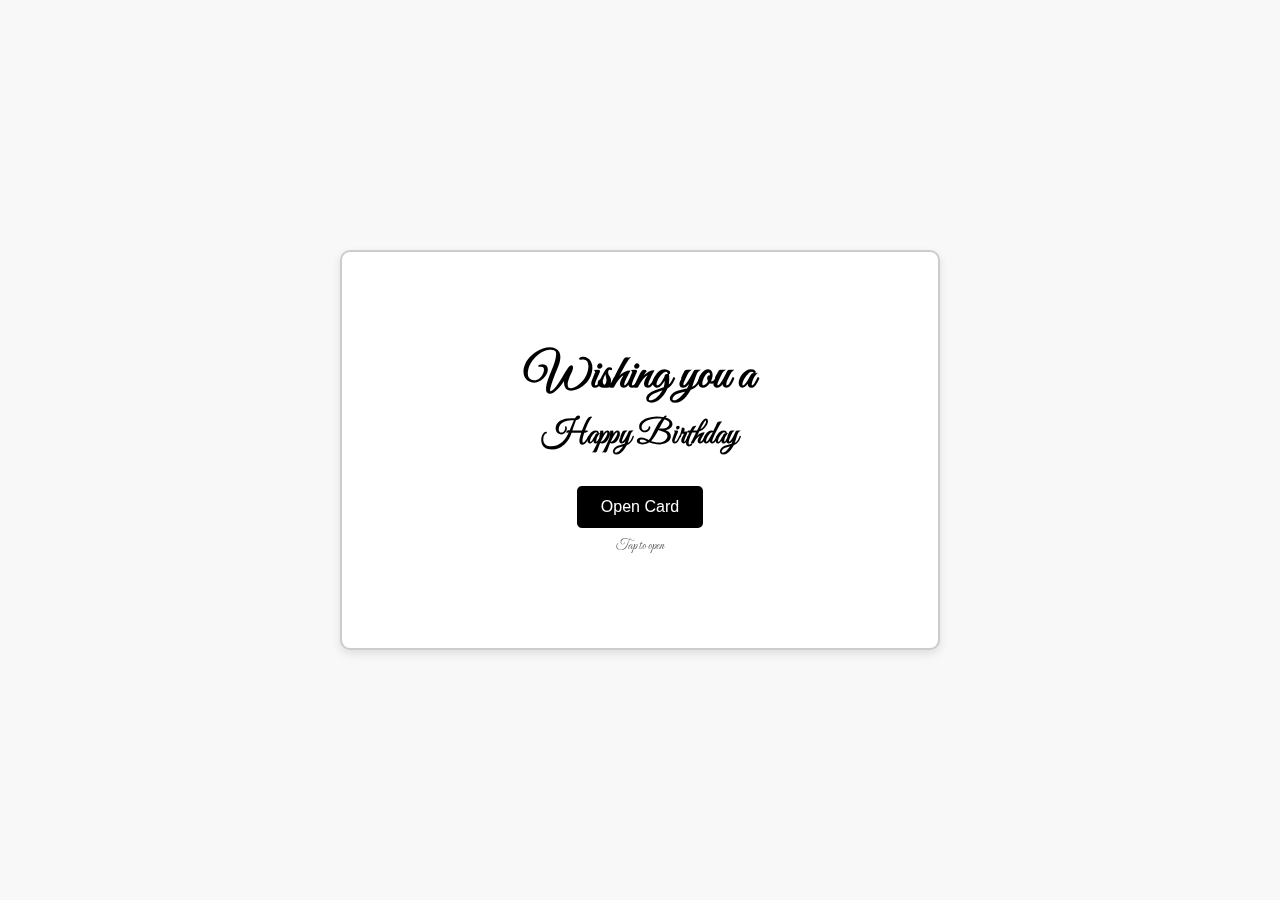
==== index.html @ b76478bc "Rename Index.html to index.html" ====
<!DOCTYPE html>
<html lang="en">
<head>
  <meta charset="UTF-8">
  <!-- Ensures proper scaling on mobile devices -->
  <meta name="viewport" content="width=device-width, initial-scale=1.0">
  <title>Happy Birthday Card</title>
  <link rel="stylesheet" href="styles.css">
  <!-- Fancy font for that celebratory feel -->
  <link href="https://fonts.googleapis.com/css2?family=Great+Vibes&display=swap" rel="stylesheet">
</head>
<body>
  <main class="card-container">
    <div class="flip-card" id="card">
      <div class="flip-card-inner">
        <!-- Front cover -->
        <section class="flip-card-front" aria-label="Birthday Card Front">
          <h1>Wishing you a</h1>
          <h2>Happy Birthday</h2>
          <button aria-label="Open Card">Open Card</button>
          <!-- Optional hint for touch devices -->
          <small class="flip-hint">Tap to open</small>
        </section>
        <!-- Inside of the card -->
        <section class="flip-card-back" aria-label="Birthday Card Inside">
          <p>Dear Lesley / Mum,</p>
          <p>
            On your special day, I wish that every heartfelt dream you hold becomes a beautiful reality. I send my warmest blessings to you and Dad, and I hope your love continues to flourish with every new adventure you share.
          </p>
          <p>
            May your day be filled with laughter, joy, and cherished moments, and may many more happy days come your way.
          </p>
          <p>
            With all our love,<br> Bill, Julia, Aidan, Chloe
          </p>
          <h3>Photo Slideshow of Family Moments</h3>
          <div class="slideshow">
            <img src="Images/familyPhoto.jpg" alt="Family Dinner">
            <img src="Images/ianLesleyBar.jpg" alt="Ian and Leslie Bar">
            <img src="Images/Koala.jpeg" alt="Koala Photo">
            <img src="Images/BLG.jpg" alt="Babs Photo">
          </div>
          <button aria-label="Return to Front Cover">Return</button>
        </section>
      </div>
    </div>
  </main>
  <script src="script.js"></script>
</body>
</html>
---- styles.css ----
/* Global reset */
* {
  margin: 0;
  padding: 0;
  box-sizing: border-box;
}

/* Base styling for the page */
body {
  font-family: 'Great Vibes', cursive, Arial, sans-serif;
  display: flex;
  justify-content: center;
  align-items: center;
  background-color: #f8f8f8;
  height: 100vh;
}

/* Main container for semantic structure */
.card-container {
  width: 90%;
  max-width: 600px;
  margin: 0 auto;
}

/* Flip card container with 3D perspective */
.flip-card {
  background-color: transparent;
  width: 100%;
  height: 400px;
  perspective: 1000px;
}

/* Inner container holding both card faces */
.flip-card-inner {
  position: relative;
  width: 100%;
  height: 100%;
  transition: transform 0.8s ease-in-out;
  transform-style: preserve-3d;
}

/* Flip effect when the 'flipped' class is applied */
.flip-card.flipped .flip-card-inner {
  transform: rotateY(180deg);
}

/* Styling for front and back faces */
.flip-card-front,
.flip-card-back {
  position: absolute;
  width: 100%;
  height: 100%;
  backface-visibility: hidden;
  border: 2px solid #ccc;
  border-radius: 10px;
  background-color: #fff;
  padding: 40px;
  display: flex;
  flex-direction: column;
  justify-content: center;
  align-items: center;
  box-shadow: 0 4px 10px rgba(0, 0, 0, 0.1);
}

/* Back face rotated */
.flip-card-back {
  transform: rotateY(180deg);
}

/* Front face text styling */
.flip-card-front h1 {
  font-size: 3em;
  margin: 0;
}
.flip-card-front h2 {
  font-size: 2em;
  margin: 10px 0;
}
.flip-hint {
  font-size: 0.8em;
  color: #666;
  margin-top: 10px;
}

/* Button styling */
button {
  background-color: #000;
  color: #fff;
  border: none;
  padding: 12px 24px;
  font-size: 16px;
  cursor: pointer;
  margin-top: 20px;
  border-radius: 5px;
  transition: background-color 0.3s ease;
}
button:hover {
  background-color: #333;
}

/* Slideshow container styling */
.slideshow {
  position: relative;
  width: 100%;
  height: auto;
  margin-top: 20px;
  overflow: hidden;
}

/* Each slideshow image is absolutely positioned and faded in/out */
.slideshow img {
  position: absolute;
  top: 0;
  left: 0;
  width: 100%;
  height: auto;
  opacity: 0;
  animation: fadeAnimation 20s infinite;
}

/* Animation delays for 4 images (20s cycle) */
.slideshow img:nth-child(1) {
  animation-delay: 0s;
}
.slideshow img:nth-child(2) {
  animation-delay: 5s;
}
.slideshow img:nth-child(3) {
  animation-delay: 10s;
}
.slideshow img:nth-child(4) {
  animation-delay: 15s;
}

/* Keyframes for fade animation over a 20s cycle */
@keyframes fadeAnimation {
  0% { opacity: 0; }
  2% { opacity: 1; }   /* Fade in quickly (~0.4s) */
  18% { opacity: 1; }  /* Remain visible for ~3.2s */
  20% { opacity: 0; }  /* Fade out quickly */
  100% { opacity: 0; }
}

/* Responsive adjustments */
@media (max-width: 600px) {
  .flip-card {
    height: 350px;
  }
  .flip-card-front h1 {
    font-size: 2em;
  }
  .flip-card-front h2 {
    font-size: 1.5em;
  }
  button {
    font-size: 14px;
    padding: 10px 20px;
  }
}
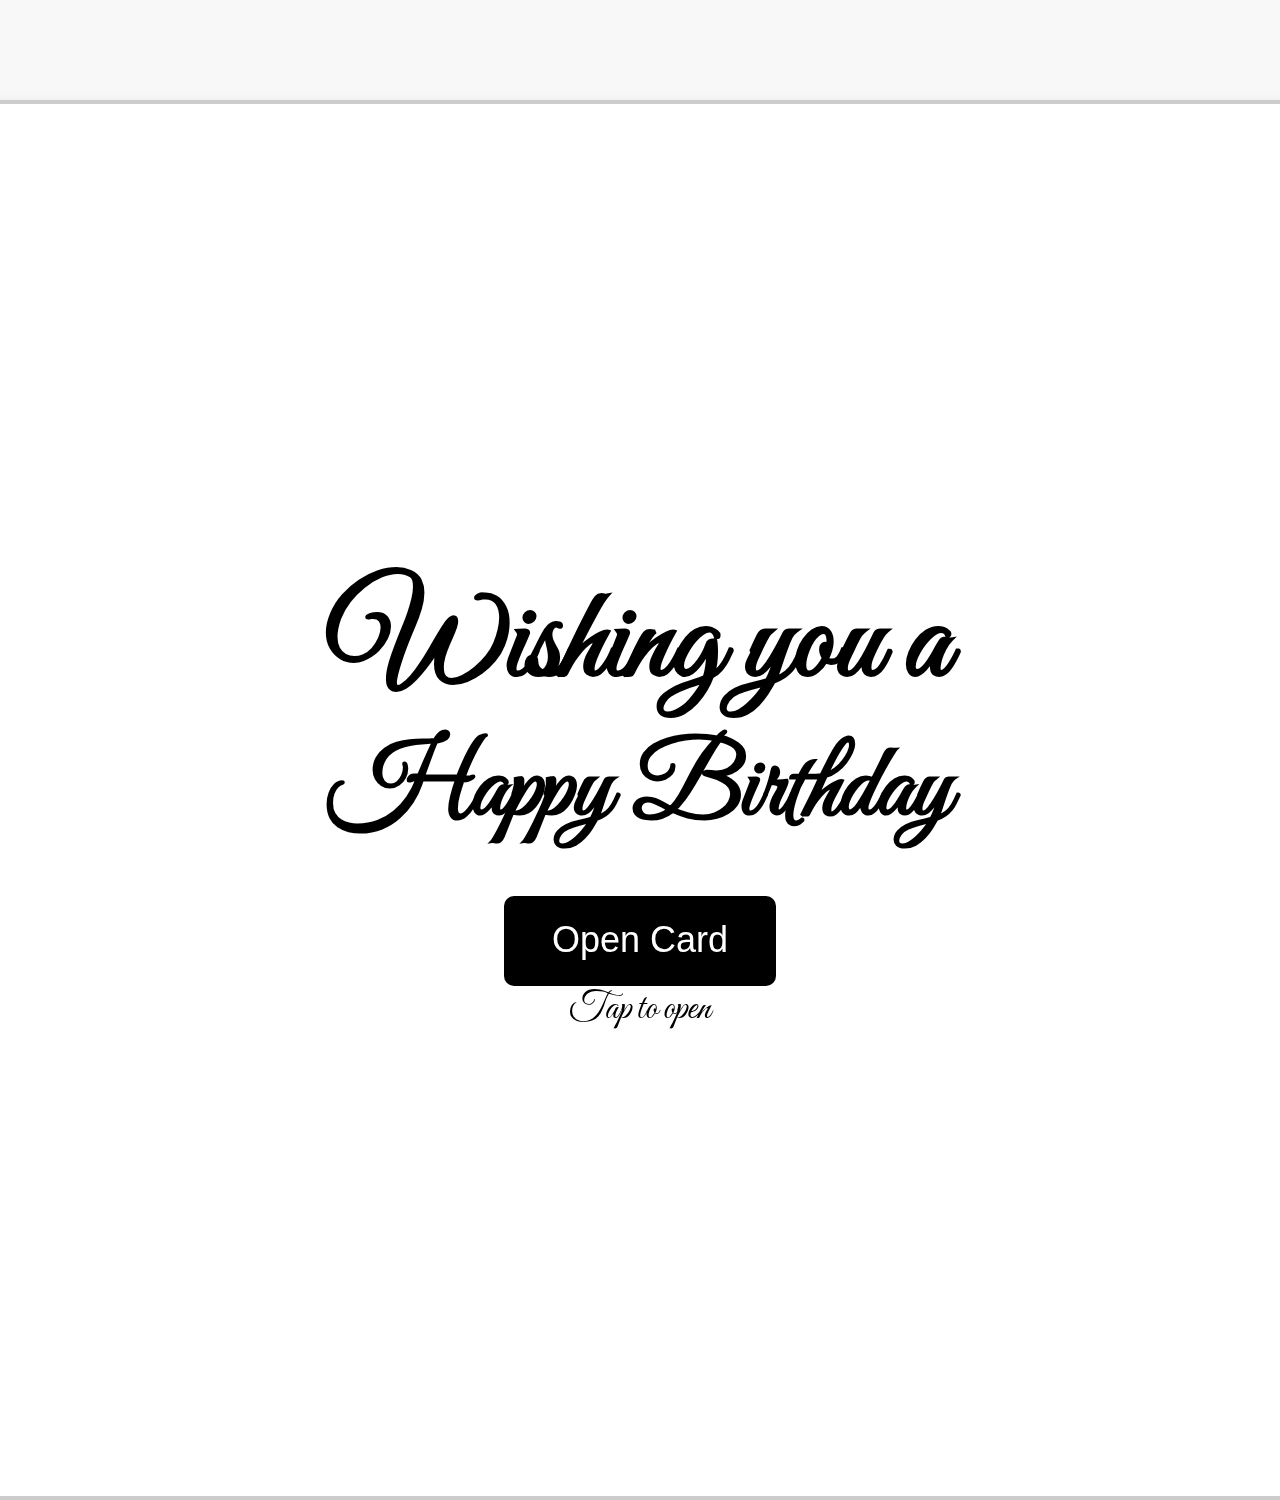
==== commit f6061d08: "Update index.html" ====
--- a/index.html
+++ b/index.html
@@ -37,8 +37,8 @@
           <div class="slideshow">
             <img src="Images/familyPhoto.jpg" alt="Family Dinner">
             <img src="Images/ianLesleyBar.jpg" alt="Ian and Leslie Bar">
-            <img src="Images/Koala.jpeg" alt="Koala Photo">
-            <img src="Images/BLG.jpg" alt="Babs Photo">
+            <img src="Images/Koala.jpg" alt="Koala Photo">
+            <img src="Images/TheFullers.jpg" alt="Babs Photo">
           </div>
           <button aria-label="Return to Front Cover">Return</button>
         </section>
--- a/styles.css
+++ b/styles.css
@@ -18,15 +18,18 @@
 /* Main container for semantic structure */
 .card-container {
   width: 90%;
-  max-width: 600px;
+  max-width: 900px;
   margin: 0 auto;
+  /* Doubling the size of the card by scaling it 2x */
+  transform: scale(2);
+  transform-origin: center top;
 }
 
 /* Flip card container with 3D perspective */
 .flip-card {
   background-color: transparent;
   width: 100%;
-  height: 400px;
+  height: 700px;
   perspective: 1000px;
 }
 
@@ -52,7 +55,7 @@
   height: 100%;
   backface-visibility: hidden;
   border: 2px solid #ccc;
-  border-radius: 10px;
+  border-radius: 12px;
   background-color: #fff;
   padding: 40px;
   display: flex;
@@ -62,24 +65,36 @@
   box-shadow: 0 4px 10px rgba(0, 0, 0, 0.1);
 }
 
-/* Back face rotated */
+/* Back face rotated and styled for better contrast */
 .flip-card-back {
   transform: rotateY(180deg);
+  background-color: #111;
+  color: #fff;
+  line-height: 1.5;
 }
 
-/* Front face text styling */
+/* Responsive text styling using clamp() for the front face */
 .flip-card-front h1 {
-  font-size: 3em;
-  margin: 0;
+  font-size: clamp(3rem, 5vw, 4rem);
 }
 .flip-card-front h2 {
-  font-size: 2em;
-  margin: 10px 0;
+  font-size: clamp(2.5rem, 4vw, 3.5rem);
 }
 .flip-hint {
-  font-size: 0.8em;
-  color: #666;
-  margin-top: 10px;
+  font-size: clamp(1rem, 2vw, 1.2rem);
+}
+
+/* Increase back paragraph text size and spacing */
+.flip-card-back p {
+  font-size: clamp(16px, 2vw, 18px);
+  margin-bottom: 1rem;
+}
+
+/* Increase back heading size */
+.flip-card-back h3 {
+  font-size: clamp(1.2rem, 3vw, 2rem);
+  margin-top: 1.5rem;
+  margin-bottom: 1rem;
 }
 
 /* Button styling */
@@ -88,7 +103,7 @@
   color: #fff;
   border: none;
   padding: 12px 24px;
-  font-size: 16px;
+  font-size: 18px;
   cursor: pointer;
   margin-top: 20px;
   border-radius: 5px;
@@ -102,7 +117,7 @@
 .slideshow {
   position: relative;
   width: 100%;
-  height: auto;
+  height: 250px; /* Fixed height for the slideshow */
   margin-top: 20px;
   overflow: hidden;
 }
@@ -112,13 +127,14 @@
   position: absolute;
   top: 0;
   left: 0;
-  width: 100%;
-  height: auto;
+  width: 40%;
+  height: 40%;       /* Set height to fill the container */
+  object-fit: contain; /* Adjust this to 'cover' if you prefer cropping */
   opacity: 0;
   animation: fadeAnimation 20s infinite;
 }
 
-/* Animation delays for 4 images (20s cycle) */
+/* Animation delays for 4 images over a 20s cycle */
 .slideshow img:nth-child(1) {
   animation-delay: 0s;
 }
@@ -147,10 +163,10 @@
     height: 350px;
   }
   .flip-card-front h1 {
-    font-size: 2em;
+    font-size: clamp(1.5rem, 5vw, 2rem);
   }
   .flip-card-front h2 {
-    font-size: 1.5em;
+    font-size: clamp(1.2rem, 4vw, 1.5rem);
   }
   button {
     font-size: 14px;
